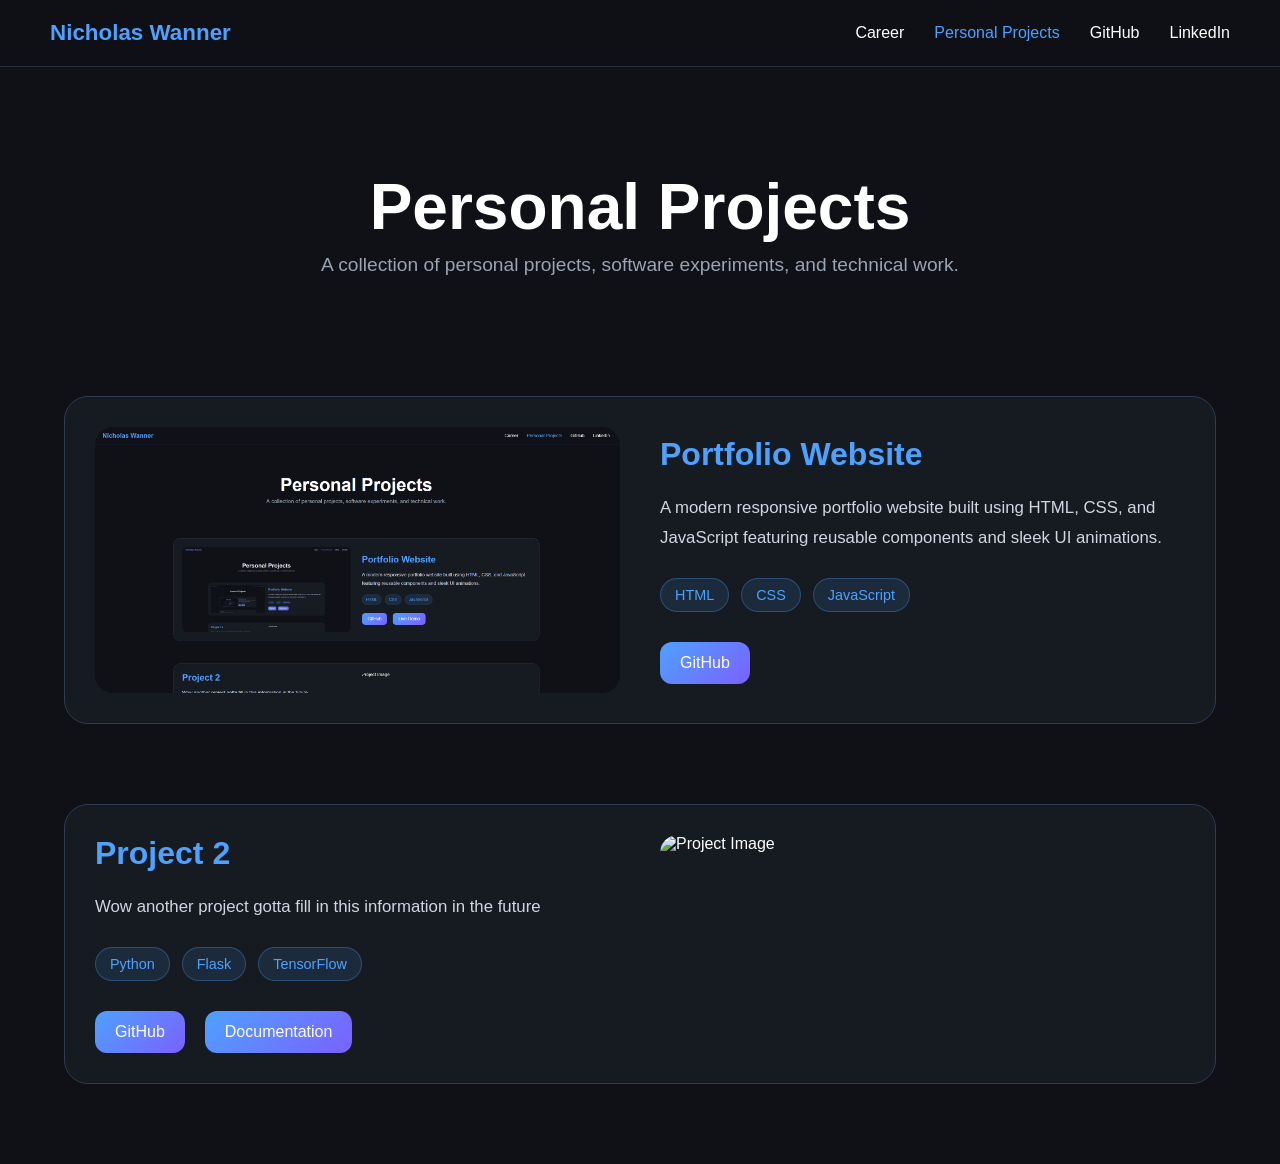
==== projects.html @ 5702cfa9 "career and initial projects page" ====
<!DOCTYPE html>
<html lang="en">

<head>

  <meta charset="UTF-8">
  <meta name="viewport" content="width=device-width, initial-scale=1.0">

  <title>Nicholas Wanner | Projects</title>

  <link rel="stylesheet" href="css/global.css">
  <link rel="stylesheet" href="css/navbar.css">
  <link rel="stylesheet" href="css/projects.css">

</head>

<body>

  <div id="navbar"></div>

  <!-- HERO -->

  <section class="hero">
    <h1>Personal Projects</h1>
    <p>
      A collection of personal projects,
      software experiments, and technical work.
    </p>
  </section>

  <!-- PROJECTS -->

  <section class="projects-container">

    <!-- PROJECT -->

    <article class="project-card">

      <div class="project-image">
        <img src="images/projects/site.png" alt="Project Image">
      </div>

      <div class="project-info">

        <h2>Portfolio Website</h2>

        <p>
          A modern responsive portfolio website built
          using HTML, CSS, and JavaScript featuring
          reusable components and sleek UI animations.
        </p>

        <div class="project-tags">
          <span>HTML</span>
          <span>CSS</span>
          <span>JavaScript</span>
        </div>

        <div class="project-links">
          <a 
          href="https://github.com/wannernicholas/wannernicholas.github.io"
          target="_blank">
            GitHub
          </a>
        </div>

      </div>

    </article>

    <!-- PROJECT -->

    <article class="project-card reverse">

      <div class="project-image">
        <img src="images/project2.jpg" alt="Project Image">
      </div>

      <div class="project-info">

        <h2>Project 2</h2>

        <p>
          Wow another project
          gotta fill in this information in the future
        </p>

        <div class="project-tags">
          <span>Python</span>
          <span>Flask</span>
          <span>TensorFlow</span>
        </div>

        <div class="project-links">
          <a href="#">GitHub</a>
          <a href="#">Documentation</a>
        </div>

      </div>

    </article>

  </section>

  <script src="js/navbar.js"></script>
  <script src="js/projects.js"></script>

</body>

</html>
---- css/global.css ----
/* RESET */

* {
  margin: 0;
  padding: 0;
  box-sizing: border-box;
}

/* GLOBAL BODY */

body {
  background: #0f1117;
  color: white;
  font-family: Arial, Helvetica, sans-serif;
  overflow-x: hidden;

  /* Push content below fixed navbar */
  padding-top: 90px;
}

/* HERO SECTION */

.hero {
  text-align: center;
  padding: 80px 20px 40px;
}

.hero h1 {
  font-size: 4rem;
  margin-bottom: 10px;
}

.hero p {
  color: #9aa4b2;
  font-size: 1.2rem;
}

/* SHARED LINKS */

a {
  color: inherit;
}
---- css/navbar.css ----
/* NAVBAR */

.navbar {
  position: fixed;
  top: 0;
  width: 100%;

  display: flex;
  justify-content: space-between;
  align-items: center;

  padding: 20px 50px;

  background: rgba(15, 17, 23, 0.85);

  backdrop-filter: blur(10px);

  border-bottom: 1px solid #222b3c;

  z-index: 1000;
}

/* LOGO */

.nav-logo {
  font-size: 1.4rem;
  font-weight: bold;
  color: #4ea1ff;
}

/* NAV LINKS */

.nav-links {
  display: flex;
  gap: 30px;
  list-style: none;
}

.nav-links a {
  text-decoration: none;
  color: white;

  transition: 0.3s ease;
}

.nav-links a:hover {
  color: #4ea1ff;
}

/* ACTIVE PAGE */

.active-nav {
  color: #4ea1ff !important;
}
---- css/projects.css ----
/* PROJECTS CONTAINER */

.projects-container {
    width: 90%;
    max-width: 1300px;
  
    margin: 80px auto;
  
    display: flex;
    flex-direction: column;
    gap: 80px;
  }
  
  /* PROJECT CARD */
  
  .project-card {
  
    display: grid;
    grid-template-columns: 1fr 1fr;
  
    gap: 40px;
  
    background: #161b22;
  
    border: 1px solid #2f3b52;
  
    border-radius: 24px;
  
    padding: 30px;
  
    overflow: hidden;
  
    transition:
      transform 0.3s ease,
      border-color 0.3s ease,
      box-shadow 0.3s ease;
  }
  
  /* HOVER EFFECT */
  
  .project-card:hover {
  
    transform: translateY(-8px);
  
    border-color: #4ea1ff;
  
    box-shadow:
      0 10px 40px rgba(78, 161, 255, 0.15);
  }
  
  /* REVERSED LAYOUT */
  
  .project-card.reverse .project-image {
    order: 2;
  }
  
  .project-card.reverse .project-info {
    order: 1;
  }
  
  /* IMAGE */
  
  .project-image {
    position: relative;
    overflow: hidden;
    border-radius: 18px;
  }
  
  .project-image img {
  
    width: 100%;
    height: 100%;
  
    object-fit: cover;
  
    transition: transform 0.5s ease;
  }
  
  .project-card:hover img {
    transform: scale(1.03);
  }
  
  /* INFO SECTION */
  
  .project-info {
  
    display: flex;
    flex-direction: column;
    justify-content: center;
  }
  
  /* TITLE */
  
  .project-info h2 {
  
    font-size: 2rem;
  
    margin-bottom: 20px;
  
    color: #4ea1ff;
  }
  
  /* DESCRIPTION */
  
  .project-info p {
  
    color: #d0d7e2;
  
    line-height: 1.8;
  
    margin-bottom: 25px;
  
    font-size: 1.05rem;
  }
  
  /* TAGS */
  
  .project-tags {
  
    display: flex;
    flex-wrap: wrap;
  
    gap: 12px;
  
    margin-bottom: 30px;
  }
  
  .project-tags span {
  
    background: rgba(78, 161, 255, 0.12);
  
    color: #4ea1ff;
  
    border: 1px solid rgba(78, 161, 255, 0.3);
  
    padding: 8px 14px;
  
    border-radius: 30px;
  
    font-size: 0.9rem;
  }
  
  /* LINKS */
  
  .project-links {
  
    display: flex;
    gap: 20px;
  }
  
  .project-links a {
  
    text-decoration: none;
  
    padding: 12px 20px;
  
    border-radius: 12px;
  
    background: linear-gradient(
      135deg,
      #4ea1ff,
      #7b61ff
    );
  
    color: white;
  
    transition:
      transform 0.3s ease,
      opacity 0.3s ease;
  }
  
  .project-links a:hover {
  
    transform: translateY(-3px);
  
    opacity: 0.9;
  }
  
  /* MOBILE */
  
  @media (max-width: 950px) {
  
    .project-card {
  
      grid-template-columns: 1fr;
    }
  
    .project-card.reverse .project-image,
    .project-card.reverse .project-info {
  
      order: unset;
    }
  
    .project-image img {
  
      height: 260px;
    }
  
    .project-info h2 {
  
      font-size: 1.6rem;
    }
  }
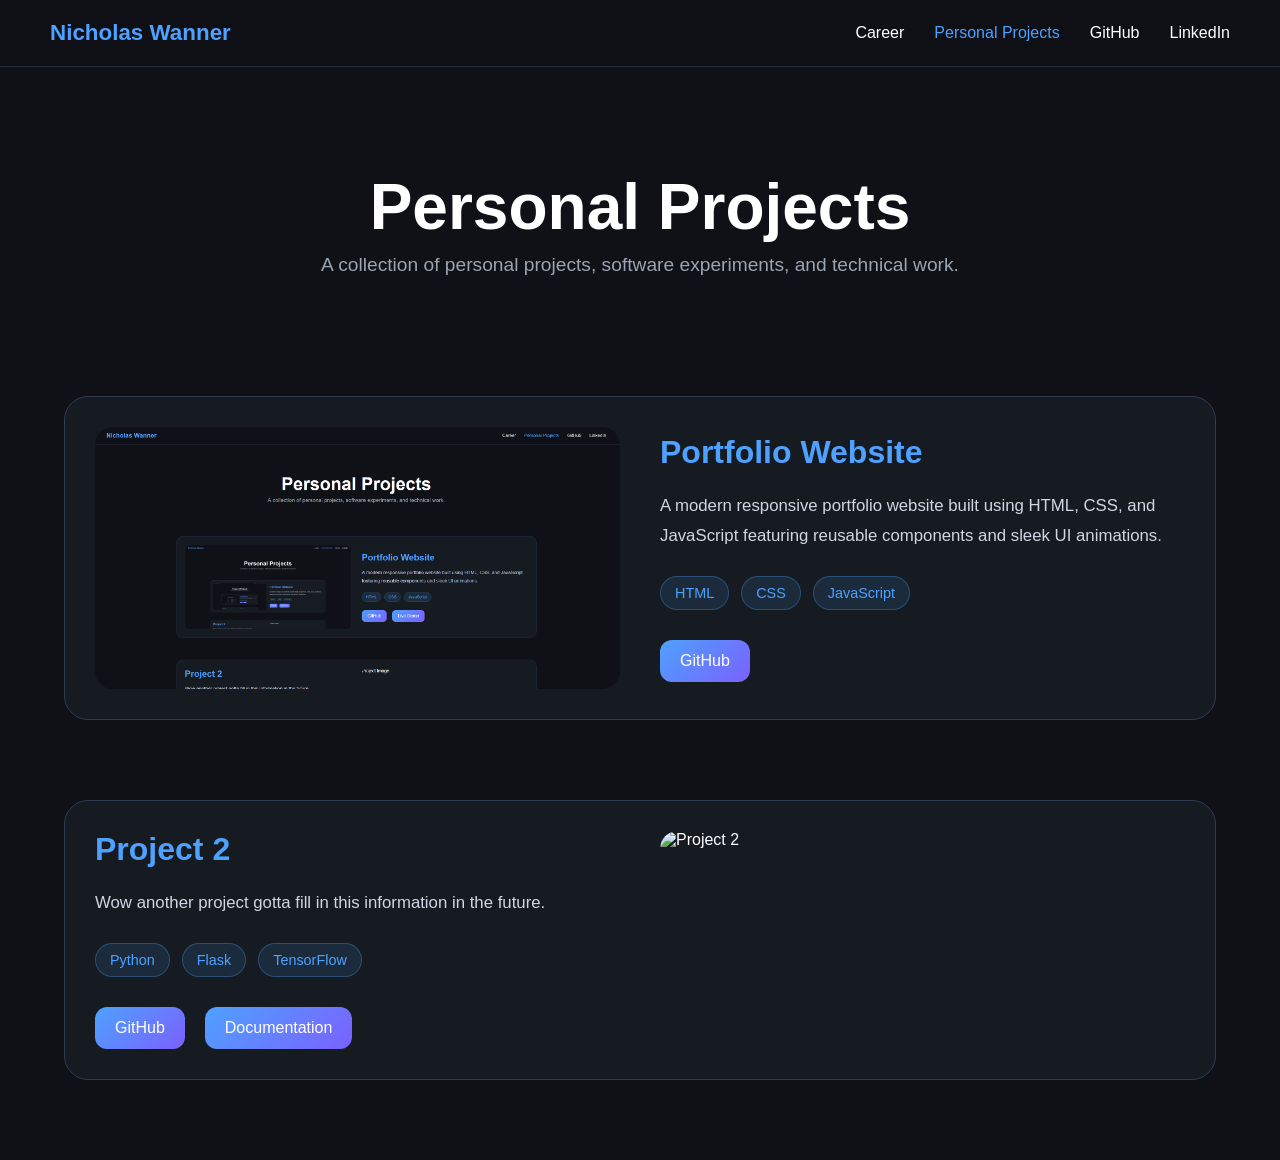
==== commit 7ee1b674: "convert project card to be reusable, add logo to site" ====
--- a/projects.html
+++ b/projects.html
@@ -6,11 +6,12 @@
   <meta charset="UTF-8">
   <meta name="viewport" content="width=device-width, initial-scale=1.0">
 
-  <title>Nicholas Wanner | Projects</title>
+  <title>Nicholas Wanner | Personal Projects</title>
 
   <link rel="stylesheet" href="css/global.css">
   <link rel="stylesheet" href="css/navbar.css">
   <link rel="stylesheet" href="css/projects.css">
+  <link rel="stylesheet" href="css/project-card.css">
 
 </head>
 
@@ -18,91 +19,23 @@
 
   <div id="navbar"></div>
 
-  <!-- HERO -->
+  <section class="hero">
 
-  <section class="hero">
     <h1>Personal Projects</h1>
+
     <p>
       A collection of personal projects,
       software experiments, and technical work.
     </p>
-  </section>
-
-  <!-- PROJECTS -->
-
-  <section class="projects-container">
-
-    <!-- PROJECT -->
-
-    <article class="project-card">
-
-      <div class="project-image">
-        <img src="images/projects/site.png" alt="Project Image">
-      </div>
-
-      <div class="project-info">
-
-        <h2>Portfolio Website</h2>
-
-        <p>
-          A modern responsive portfolio website built
-          using HTML, CSS, and JavaScript featuring
-          reusable components and sleek UI animations.
-        </p>
-
-        <div class="project-tags">
-          <span>HTML</span>
-          <span>CSS</span>
-          <span>JavaScript</span>
-        </div>
-
-        <div class="project-links">
-          <a 
-          href="https://github.com/wannernicholas/wannernicholas.github.io"
-          target="_blank">
-            GitHub
-          </a>
-        </div>
-
-      </div>
-
-    </article>
-
-    <!-- PROJECT -->
-
-    <article class="project-card reverse">
-
-      <div class="project-image">
-        <img src="images/project2.jpg" alt="Project Image">
-      </div>
-
-      <div class="project-info">
-
-        <h2>Project 2</h2>
-
-        <p>
-          Wow another project
-          gotta fill in this information in the future
-        </p>
-
-        <div class="project-tags">
-          <span>Python</span>
-          <span>Flask</span>
-          <span>TensorFlow</span>
-        </div>
-
-        <div class="project-links">
-          <a href="#">GitHub</a>
-          <a href="#">Documentation</a>
-        </div>
-
-      </div>
-
-    </article>
 
   </section>
 
+  <section class="projects-container">
+    <!-- cards injected here -->
+  </section>
+
   <script src="js/navbar.js"></script>
+  <script src="js/project-card.js"></script>
   <script src="js/projects.js"></script>
 
 </body>
--- a/css/projects.css
+++ b/css/projects.css
@@ -1,203 +1,16 @@
-/* PROJECTS CONTAINER */
+/* =========================
+   PROJECTS PAGE LAYOUT
+   ========================= */
 
 .projects-container {
-    width: 90%;
-    max-width: 1300px;
-  
-    margin: 80px auto;
-  
-    display: flex;
-    flex-direction: column;
-    gap: 80px;
-  }
-  
-  /* PROJECT CARD */
-  
-  .project-card {
-  
-    display: grid;
-    grid-template-columns: 1fr 1fr;
-  
-    gap: 40px;
-  
-    background: #161b22;
-  
-    border: 1px solid #2f3b52;
-  
-    border-radius: 24px;
-  
-    padding: 30px;
-  
-    overflow: hidden;
-  
-    transition:
-      transform 0.3s ease,
-      border-color 0.3s ease,
-      box-shadow 0.3s ease;
-  }
-  
-  /* HOVER EFFECT */
-  
-  .project-card:hover {
-  
-    transform: translateY(-8px);
-  
-    border-color: #4ea1ff;
-  
-    box-shadow:
-      0 10px 40px rgba(78, 161, 255, 0.15);
-  }
-  
-  /* REVERSED LAYOUT */
-  
-  .project-card.reverse .project-image {
-    order: 2;
-  }
-  
-  .project-card.reverse .project-info {
-    order: 1;
-  }
-  
-  /* IMAGE */
-  
-  .project-image {
-    position: relative;
-    overflow: hidden;
-    border-radius: 18px;
-  }
-  
-  .project-image img {
-  
-    width: 100%;
-    height: 100%;
-  
-    object-fit: cover;
-  
-    transition: transform 0.5s ease;
-  }
-  
-  .project-card:hover img {
-    transform: scale(1.03);
-  }
-  
-  /* INFO SECTION */
-  
-  .project-info {
-  
-    display: flex;
-    flex-direction: column;
-    justify-content: center;
-  }
-  
-  /* TITLE */
-  
-  .project-info h2 {
-  
-    font-size: 2rem;
-  
-    margin-bottom: 20px;
-  
-    color: #4ea1ff;
-  }
-  
-  /* DESCRIPTION */
-  
-  .project-info p {
-  
-    color: #d0d7e2;
-  
-    line-height: 1.8;
-  
-    margin-bottom: 25px;
-  
-    font-size: 1.05rem;
-  }
-  
-  /* TAGS */
-  
-  .project-tags {
-  
-    display: flex;
-    flex-wrap: wrap;
-  
-    gap: 12px;
-  
-    margin-bottom: 30px;
-  }
-  
-  .project-tags span {
-  
-    background: rgba(78, 161, 255, 0.12);
-  
-    color: #4ea1ff;
-  
-    border: 1px solid rgba(78, 161, 255, 0.3);
-  
-    padding: 8px 14px;
-  
-    border-radius: 30px;
-  
-    font-size: 0.9rem;
-  }
-  
-  /* LINKS */
-  
-  .project-links {
-  
-    display: flex;
-    gap: 20px;
-  }
-  
-  .project-links a {
-  
-    text-decoration: none;
-  
-    padding: 12px 20px;
-  
-    border-radius: 12px;
-  
-    background: linear-gradient(
-      135deg,
-      #4ea1ff,
-      #7b61ff
-    );
-  
-    color: white;
-  
-    transition:
-      transform 0.3s ease,
-      opacity 0.3s ease;
-  }
-  
-  .project-links a:hover {
-  
-    transform: translateY(-3px);
-  
-    opacity: 0.9;
-  }
-  
-  /* MOBILE */
-  
-  @media (max-width: 950px) {
-  
-    .project-card {
-  
-      grid-template-columns: 1fr;
-    }
-  
-    .project-card.reverse .project-image,
-    .project-card.reverse .project-info {
-  
-      order: unset;
-    }
-  
-    .project-image img {
-  
-      height: 260px;
-    }
-  
-    .project-info h2 {
-  
-      font-size: 1.6rem;
-    }
-  }+
+  width: 90%;
+  max-width: 1300px;
+
+  margin: 80px auto;
+
+  display: flex;
+  flex-direction: column;
+
+  gap: 80px;
+}
--- a/css/project-card.css
+++ b/css/project-card.css
@@ -0,0 +1,259 @@
+/* =========================
+   PROJECT CARD COMPONENT
+   ========================= */
+
+.project-card {
+
+    display: grid;
+    grid-template-columns: 1fr 1fr;
+
+    gap: 40px;
+
+    background: #161b22;
+
+    border: 1px solid #2f3b52;
+
+    border-radius: 24px;
+
+    padding: 30px;
+
+    overflow: hidden;
+
+    transition:
+        transform 0.3s ease,
+        border-color 0.3s ease,
+        box-shadow 0.3s ease;
+}
+
+/* HOVER EFFECT */
+
+.project-card:hover {
+
+    transform: translateY(-8px);
+
+    border-color: #4ea1ff;
+
+    box-shadow:
+        0 10px 40px rgba(78, 161, 255, 0.15);
+}
+
+/* REVERSED LAYOUT */
+
+.project-card.reverse .project-image {
+    order: 2;
+}
+
+.project-card.reverse .project-info {
+    order: 1;
+}
+
+/* IMAGE CONTAINER */
+
+.project-image {
+    position: relative;
+    overflow: hidden;
+    border-radius: 18px;
+}
+
+/* TRACK */
+
+.image-track {
+    display: flex;
+    transition: transform 0.4s ease;
+    width: 100%;
+}
+
+/* EACH IMAGE */
+
+.image-track img {
+    width: 100%;
+    flex-shrink: 0;
+    object-fit: cover;
+}
+
+/* NAV BUTTONS (unchanged) */
+
+.image-nav {
+    position: absolute;
+    top: 50%;
+    transform: translateY(-50%);
+    z-index: 2;
+}
+
+/* IMAGE */
+
+.project-carousel-image {
+    width: 100%;
+    height: 100%;
+
+    object-fit: cover;
+
+    transition: opacity 0.3s ease;
+}
+
+/* NAV BUTTONS */
+
+.image-nav {
+    position: absolute;
+    top: 50%;
+
+    transform: translateY(-50%);
+
+    width: 42px;
+    height: 42px;
+
+    border: none;
+    border-radius: 50%;
+
+    cursor: pointer;
+
+    background: rgba(15, 17, 23, 0.75);
+
+    color: white;
+
+    font-size: 1.2rem;
+
+    z-index: 2;
+
+    transition:
+        background 0.25s ease,
+        transform 0.25s ease;
+}
+
+/* LEFT */
+
+.image-nav.prev {
+    left: 12px;
+}
+
+/* RIGHT */
+
+.image-nav.next {
+    right: 12px;
+}
+
+/* HOVER */
+
+.image-nav:hover {
+    background: #4ea1ff;
+    transform:
+        translateY(-50%) scale(1.08);
+}
+
+/* INFO */
+
+.project-info {
+
+    display: flex;
+    flex-direction: column;
+    justify-content: center;
+}
+
+/* TITLE */
+
+.project-info h2 {
+
+    font-size: 2rem;
+
+    margin-bottom: 20px;
+
+    color: #4ea1ff;
+}
+
+/* DESCRIPTION */
+
+.project-info p {
+
+    color: #d0d7e2;
+
+    line-height: 1.8;
+
+    margin-bottom: 25px;
+
+    font-size: 1.05rem;
+}
+
+/* TAGS */
+
+.project-tags {
+
+    display: flex;
+    flex-wrap: wrap;
+
+    gap: 12px;
+
+    margin-bottom: 30px;
+}
+
+.project-tags span {
+
+    background: rgba(78, 161, 255, 0.12);
+
+    color: #4ea1ff;
+
+    border: 1px solid rgba(78, 161, 255, 0.3);
+
+    padding: 8px 14px;
+
+    border-radius: 30px;
+
+    font-size: 0.9rem;
+}
+
+/* LINKS */
+
+.project-links {
+
+    display: flex;
+    flex-wrap: wrap;
+
+    gap: 20px;
+}
+
+.project-links a {
+
+    text-decoration: none;
+
+    padding: 12px 20px;
+
+    border-radius: 12px;
+
+    background: linear-gradient(135deg,
+            #4ea1ff,
+            #7b61ff);
+
+    color: white;
+
+    transition:
+        transform 0.3s ease,
+        opacity 0.3s ease;
+}
+
+.project-links a:hover {
+
+    transform: translateY(-3px);
+
+    opacity: 0.9;
+}
+
+/* MOBILE */
+
+@media (max-width: 950px) {
+
+    .project-card {
+        grid-template-columns: 1fr;
+    }
+
+    .project-card.reverse .project-image,
+    .project-card.reverse .project-info {
+        order: unset;
+    }
+
+    .project-image img {
+        height: 260px;
+    }
+
+    .project-info h2 {
+        font-size: 1.6rem;
+    }
+}
